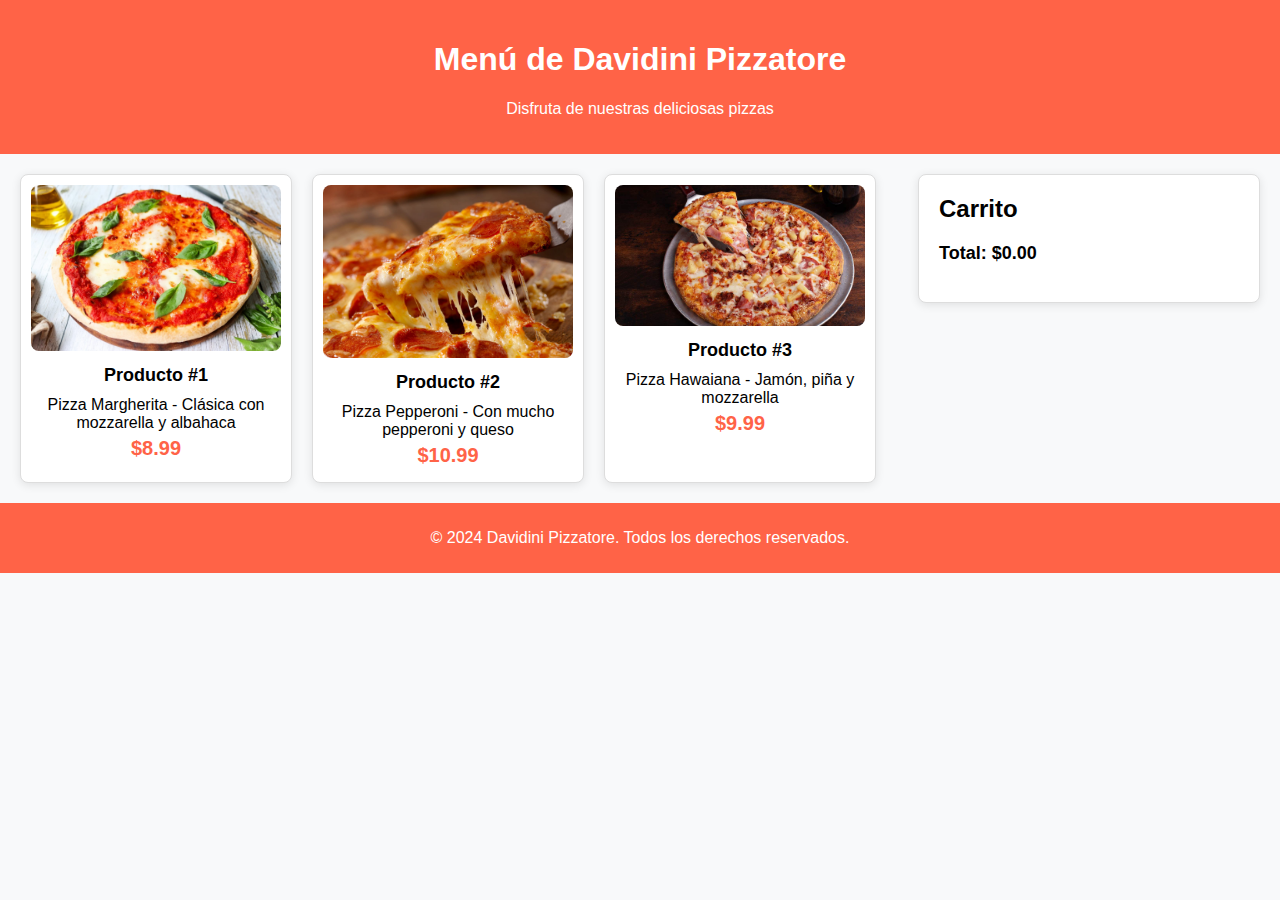
==== Frontend/home/home.html @ d69a324f "v1.1" ====
<!DOCTYPE html>
<html lang="es">

<head>
    <meta charset="UTF-8">
    <meta name="viewport" content="width=device-width, initial-scale=1.0">
    <title>Menú - Davidini Pizzatore</title>
    <link rel="stylesheet" href="styles.css">
</head>

<body>
    <header>
        <h1>Menú de Davidini Pizzatore</h1>
        <p>Disfruta de nuestras deliciosas pizzas</p>
    </header>

    <main>
        <div id="menuContainer" class="menu-container">
            <!-- Aquí se cargará el menú dinámicamente -->
        </div>

        <section id="cartSection" class="cart-section">
            <h2>Carrito</h2>
            <ul id="cartItems">
                <!-- Aquí se mostrarán los productos del carrito -->
            </ul>
            <p id="cartTotal">Total: $0.00</p>
        </section>
    </main>

    <footer>
        <p>&copy; 2024 Davidini Pizzatore. Todos los derechos reservados.</p>
    </footer>

    <script src="menu.js"></script>
</body>

</html>
---- Frontend/home/styles.css ----
body {
  font-family: Arial, sans-serif;
  margin: 0;
  padding: 0;
  background-color: #f8f9fa;
}

header {
  background-color: #ff6347;
  color: white;
  text-align: center;
  padding: 20px 0;
}

main {
  padding: 20px;
  display: flex;
  justify-content: space-between;
  align-items: flex-start;
  flex-wrap: wrap;
}

.menu-container {
  display: flex;
  flex-wrap: wrap;
  gap: 20px;
}

.menu-item {
  background-color: white;
  border: 1px solid #ddd;
  border-radius: 8px;
  padding: 10px;
  text-align: center;
  width: 250px;
  box-shadow: 0 2px 10px rgba(0, 0, 0, 0.1);
}

.menu-item img {
  max-width: 100%;
  border-radius: 8px;
  cursor: pointer; /* Para indicar que el usuario puede hacer clic */
}

.menu-item h3 {
  font-size: 18px;
  margin: 10px 0;
}

.menu-item p {
  font-size: 16px;
  margin: 5px 0;
}

.menu-item .price {
  font-size: 20px;
  font-weight: bold;
  color: #ff6347;
}

.cart-section {
  background-color: #fff;
  border: 1px solid #ddd;
  border-radius: 8px;
  padding: 20px;
  width: 300px;
  box-shadow: 0 2px 10px rgba(0, 0, 0, 0.1);
}

.cart-section h2 {
  margin-top: 0;
}

.cart-section ul {
  list-style: none;
  padding: 0;
}

.cart-section ul li {
  display: flex;
  justify-content: space-between;
  margin-bottom: 10px;
}

.cart-section #cartTotal {
  font-weight: bold;
  font-size: 18px;
}

footer {
  text-align: center;
  padding: 10px;
  background-color: #ff6347;
  color: white;
}
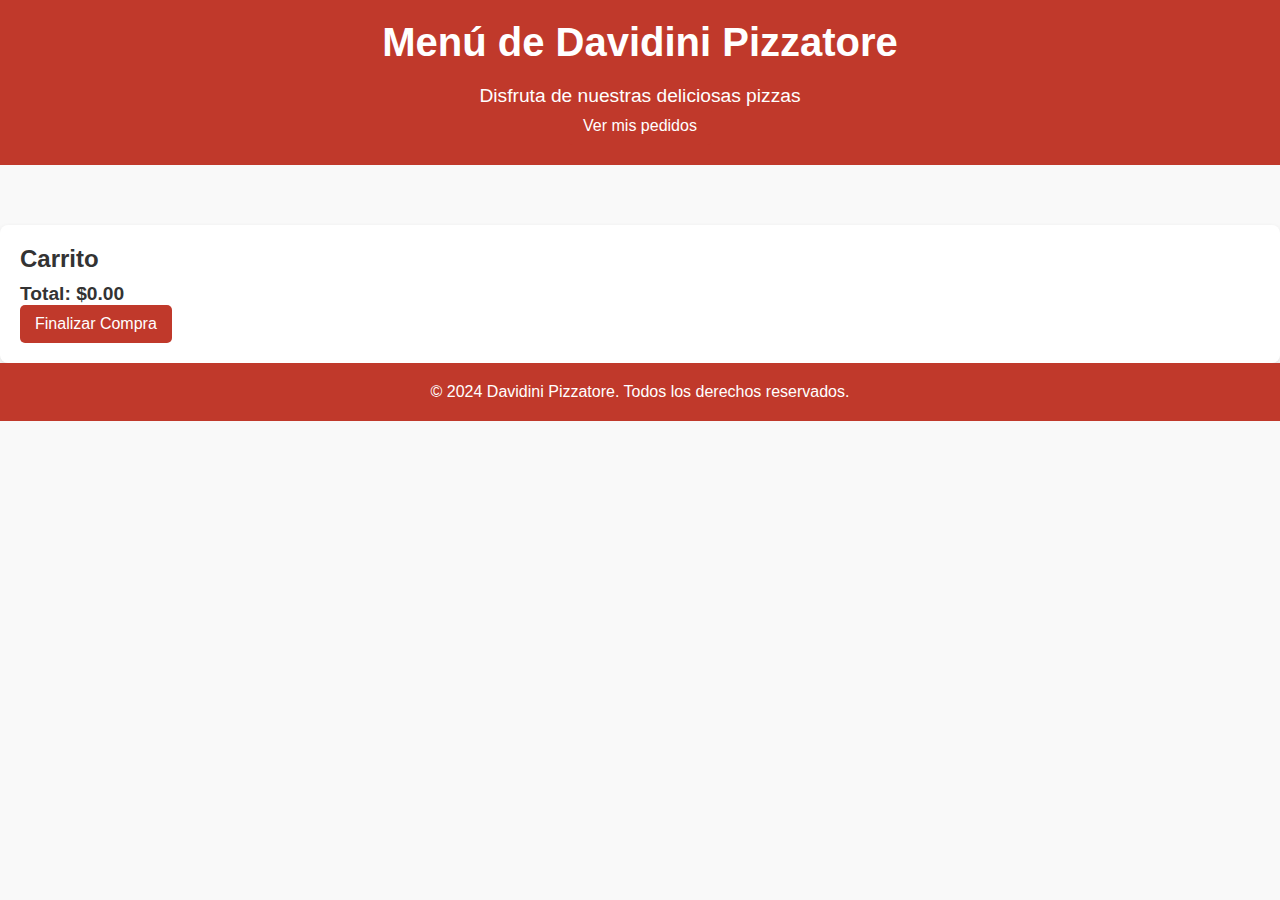
==== commit a950f514: "actualizacion" ====
--- a/Frontend/home/home.html
+++ b/Frontend/home/home.html
@@ -6,13 +6,27 @@
     <meta name="viewport" content="width=device-width, initial-scale=1.0">
     <title>Menú - Davidini Pizzatore</title>
     <link rel="stylesheet" href="styles.css">
+    <link rel="icon" href="../resources/favicon.png" type="image/png" />
 </head>
 
 <body>
     <header>
-        <h1>Menú de Davidini Pizzatore</h1>
-        <p>Disfruta de nuestras deliciosas pizzas</p>
+        <div class="header-container">
+            <h1>Menú de Davidini Pizzatore</h1>
+            <p>Disfruta de nuestras deliciosas pizzas</p>
+            <button id="viewOrdersButton" class="button">Ver mis pedidos</button>
+        </div>
     </header>
+
+    <div id="ordersModal" class="modal">
+        <div class="modal-content">
+            <span id="closeModal" class="close">&times;</span>
+            <h2>Mis Pedidos</h2>
+            <ul id="ordersList">
+                <!-- Los IDs de los pedidos se cargarán aquí -->
+            </ul>
+        </div>
+    </div>
 
     <main>
         <div id="menuContainer" class="menu-container">
@@ -25,6 +39,7 @@
                 <!-- Aquí se mostrarán los productos del carrito -->
             </ul>
             <p id="cartTotal">Total: $0.00</p>
+            <button id="checkoutButton" class="button">Finalizar Compra</button>
         </section>
     </main>
 
@@ -32,7 +47,7 @@
         <p>&copy; 2024 Davidini Pizzatore. Todos los derechos reservados.</p>
     </footer>
 
-    <script src="menu.js"></script>
+    <script src="script.js"></script>
 </body>
 
 </html>--- a/Frontend/home/styles.css
+++ b/Frontend/home/styles.css
@@ -1,95 +1,150 @@
-body {
-  font-family: Arial, sans-serif;
+/* styles.css */
+
+* {
+  box-sizing: border-box;
   margin: 0;
   padding: 0;
-  background-color: #f8f9fa;
+}
+
+body {
+  font-family: "Arial", sans-serif;
+  background-color: #f9f9f9;
+  color: #333;
 }
 
 header {
-  background-color: #ff6347;
+  background-color: #c0392b;
   color: white;
+  padding: 20px 0;
   text-align: center;
-  padding: 20px 0;
 }
 
-main {
-  padding: 20px;
-  display: flex;
-  justify-content: space-between;
-  align-items: flex-start;
-  flex-wrap: wrap;
+.header-container h1 {
+  font-size: 2.5em;
+  margin-bottom: 0.5em;
+}
+
+.header-container p {
+  font-size: 1.2em;
 }
 
 .menu-container {
-  display: flex;
-  flex-wrap: wrap;
+  display: grid;
+  grid-template-columns: repeat(auto-fill, minmax(250px, 1fr));
   gap: 20px;
+  padding: 20px;
 }
 
 .menu-item {
   background-color: white;
-  border: 1px solid #ddd;
+  border: 1px solid #e0e0e0;
   border-radius: 8px;
-  padding: 10px;
-  text-align: center;
-  width: 250px;
-  box-shadow: 0 2px 10px rgba(0, 0, 0, 0.1);
+  padding: 15px;
+  box-shadow: 0 2px 5px rgba(0, 0, 0, 0.1);
+  transition: transform 0.3s;
+}
+
+.menu-item:hover {
+  transform: translateY(-5px);
 }
 
 .menu-item img {
   max-width: 100%;
   border-radius: 8px;
-  cursor: pointer; /* Para indicar que el usuario puede hacer clic */
 }
 
 .menu-item h3 {
-  font-size: 18px;
+  font-size: 1.5em;
   margin: 10px 0;
 }
 
 .menu-item p {
-  font-size: 16px;
-  margin: 5px 0;
+  margin: 10px 0;
 }
 
 .menu-item .price {
-  font-size: 20px;
   font-weight: bold;
-  color: #ff6347;
+  color: #c0392b;
 }
 
 .cart-section {
   background-color: #fff;
-  border: 1px solid #ddd;
+  padding: 20px;
+  margin-top: 20px;
   border-radius: 8px;
-  padding: 20px;
-  width: 300px;
-  box-shadow: 0 2px 10px rgba(0, 0, 0, 0.1);
+  box-shadow: 0 2px 5px rgba(0, 0, 0, 0.1);
 }
 
 .cart-section h2 {
-  margin-top: 0;
+  margin-bottom: 10px;
 }
 
-.cart-section ul {
-  list-style: none;
+#cartItems {
+  list-style-type: none;
   padding: 0;
 }
 
-.cart-section ul li {
-  display: flex;
-  justify-content: space-between;
-  margin-bottom: 10px;
+#cartTotal {
+  font-weight: bold;
+  font-size: 1.2em;
+  margin-top: 10px;
 }
 
-.cart-section #cartTotal {
-  font-weight: bold;
-  font-size: 18px;
+.button {
+  background-color: #c0392b;
+  color: white;
+  border: none;
+  border-radius: 5px;
+  padding: 10px 15px;
+  font-size: 1em;
+  cursor: pointer;
+  transition: background-color 0.3s;
+}
+
+.button:hover {
+  background-color: #a93226;
 }
 
 footer {
   text-align: center;
-  padding: 10px;
-  background-color: #ff6347;
+  padding: 20px 0;
+  background-color: #c0392b;
   color: white;
+  position: relative;
+  bottom: 0;
+  width: 100%;
 }
+
+/* Estilos del modal */
+.modal {
+  display: none; /* Oculto por defecto */
+  position: fixed;
+  z-index: 1000;
+  left: 0;
+  top: 0;
+  width: 100%;
+  height: 100%;
+  background-color: rgba(0, 0, 0, 0.5);
+}
+
+.modal-content {
+  background-color: #fff;
+  margin: 15% auto;
+  padding: 20px;
+  border-radius: 8px;
+  width: 80%;
+  max-width: 500px;
+  box-shadow: 0 4px 8px rgba(0, 0, 0, 0.2);
+}
+
+.close {
+  color: #aaa;
+  float: right;
+  font-size: 28px;
+  font-weight: bold;
+  cursor: pointer;
+}
+
+.close:hover {
+  color: #000;
+}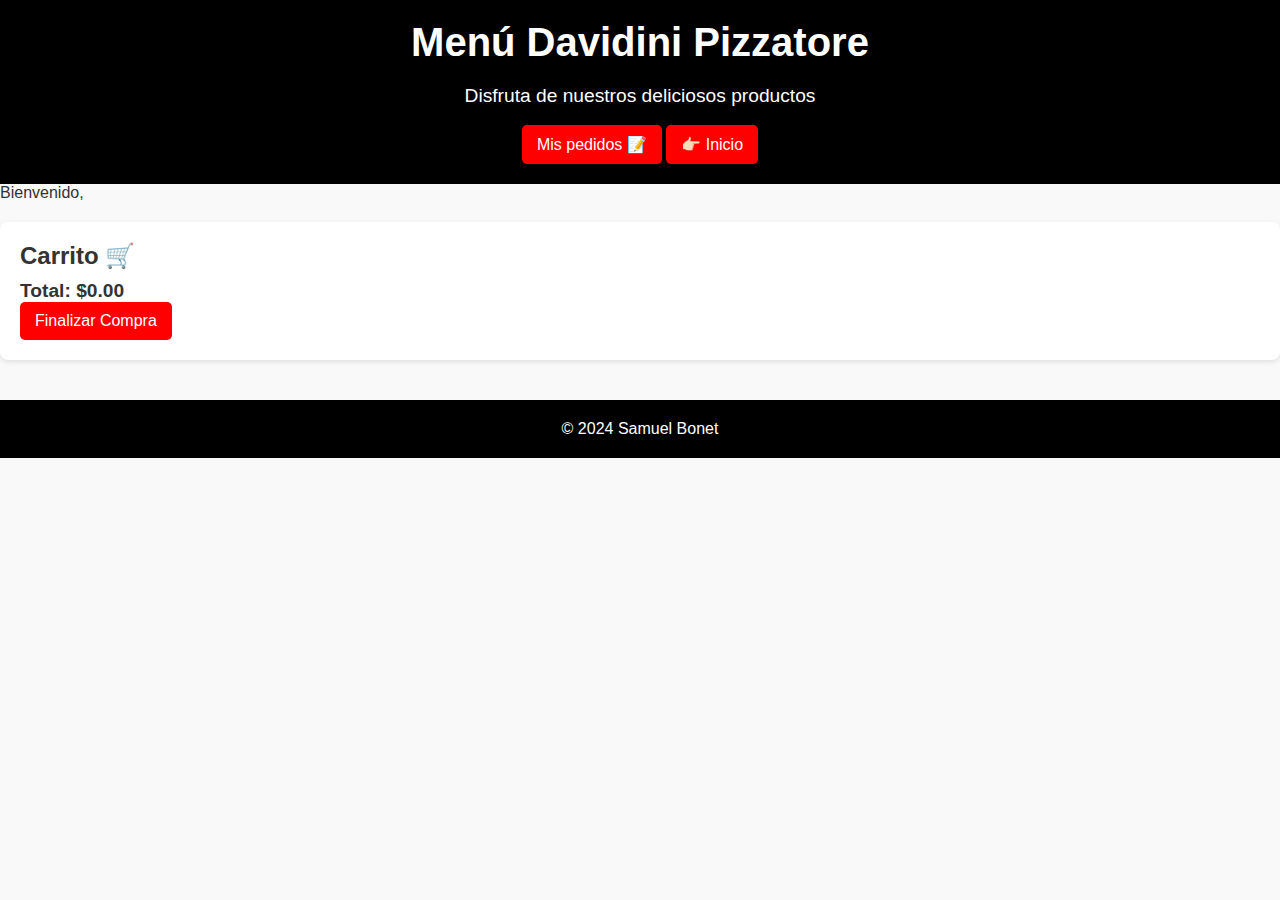
==== commit 2a0502ea: "update things" ====
--- a/Frontend/home/home.html
+++ b/Frontend/home/home.html
@@ -12,9 +12,11 @@
 <body>
     <header>
         <div class="header-container">
-            <h1>Menú de Davidini Pizzatore</h1>
-            <p>Disfruta de nuestras deliciosas pizzas</p>
-            <button id="viewOrdersButton" class="button">Ver mis pedidos</button>
+            <h1>Menú Davidini Pizzatore</h1>
+            <p>Disfruta de nuestros deliciosos productos</p><br>
+            <button id="viewOrdersButton" class="button">Mis pedidos 📝</button>
+            <button id="goToHomeButton" class="button">👉🏻 Inicio</button>
+
         </div>
     </header>
 
@@ -27,24 +29,26 @@
             </ul>
         </div>
     </div>
-
-    <main>
-        <div id="menuContainer" class="menu-container">
-            <!-- Aquí se cargará el menú dinámicamente -->
-        </div>
-
-        <section id="cartSection" class="cart-section">
-            <h2>Carrito</h2>
+    <div class="user-welcome">
+        <p>Bienvenido, <span id="userName"></span></p>
+    </div>
+    <main><section id="cartSection" class="cart-section">
+            <h2>Carrito 🛒</h2>
             <ul id="cartItems">
                 <!-- Aquí se mostrarán los productos del carrito -->
             </ul>
             <p id="cartTotal">Total: $0.00</p>
             <button id="checkoutButton" class="button">Finalizar Compra</button>
         </section>
+        <div id="menuContainer" class="menu-container">
+            <!-- Aquí se cargará el menú dinámicamente -->
+        </div>
+
+        
     </main>
 
     <footer>
-        <p>&copy; 2024 Davidini Pizzatore. Todos los derechos reservados.</p>
+        <p>&copy; 2024 Samuel Bonet</p>
     </footer>
 
     <script src="script.js"></script>
--- a/Frontend/home/styles.css
+++ b/Frontend/home/styles.css
@@ -13,7 +13,7 @@
 }
 
 header {
-  background-color: #c0392b;
+  background-color: black;
   color: white;
   padding: 20px 0;
   text-align: center;
@@ -64,7 +64,7 @@
 
 .menu-item .price {
   font-weight: bold;
-  color: #c0392b;
+  color: red;
 }
 
 .cart-section {
@@ -91,7 +91,7 @@
 }
 
 .button {
-  background-color: #c0392b;
+  background-color: red;
   color: white;
   border: none;
   border-radius: 5px;
@@ -99,6 +99,7 @@
   font-size: 1em;
   cursor: pointer;
   transition: background-color 0.3s;
+  text-decoration: none;
 }
 
 .button:hover {
@@ -108,7 +109,7 @@
 footer {
   text-align: center;
   padding: 20px 0;
-  background-color: #c0392b;
+  background-color: black;
   color: white;
   position: relative;
   bottom: 0;
@@ -147,4 +148,18 @@
 
 .close:hover {
   color: #000;
+}
+
+.add-to-cart-button {
+  background-color: #4CAF50; /* Color de fondo */
+  color: white; /* Color del texto */
+  border: none; /* Quita el borde */
+  padding: 10px 20px; /* Añade un poco de padding */
+  font-size: 16px; /* Tamaño del texto */
+  cursor: pointer; /* Cambia el cursor al pasar sobre el botón */
+  border-radius: 5px; /* Redondea las esquinas */
+}
+
+.add-to-cart-button:hover {
+  background-color: #45a049; /* Cambia de color cuando pasas el mouse */
 }